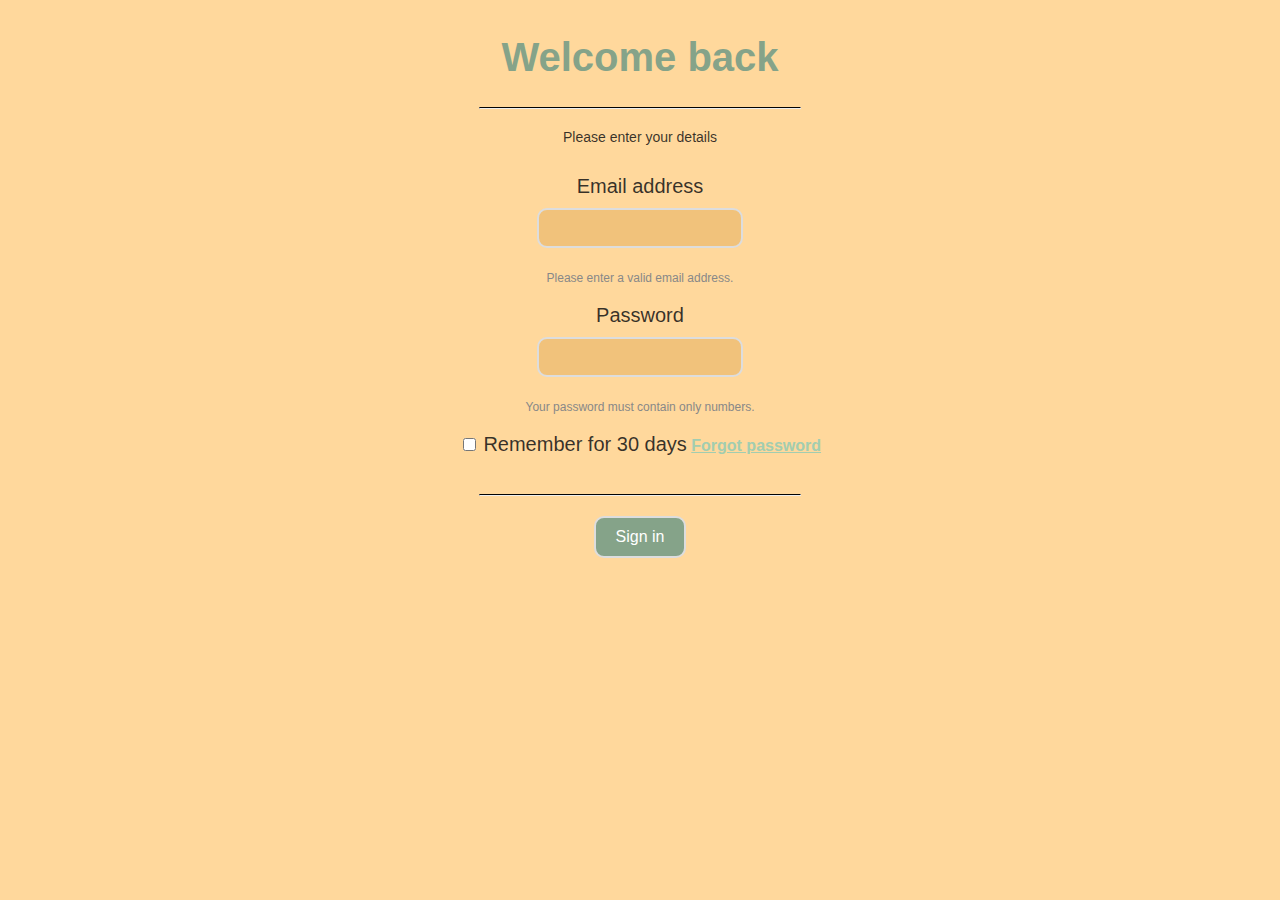
==== sign-in.html @ 677997a5 "add style" ====
<!DOCTYPE html>
<html lang="en">
<head>
    <meta charset="UTF-8">
    <meta name="viewport" content="width=device-width, initial-scale=1.0">
    <title>Sign in</title>
    <!-- add Icon -->
     
    <link rel="icon" href="assets/icon2.png" type="image/x-icon"/>
    <!-- add style -->
    <link rel="stylesheet" href="styles/style-sign-up.css">
</head>
<body>
    <center>
    <h1> <strong>Welcome back</strong> </h1>
    <hr/>
    <p>Please enter your details</p>
    <form action="bib.html" method="get">
        
        <!-- Email Input -->
        
        <label for="email">Email address</label><br>
        <input type="email" id="email"  required><br>
        <small>Please enter a valid email address.</small><br><br>

        <!-- password Input -->

        <label for="password">Password</label><br>
        <input type="password" id="password"  required><br>
        <small>Your password must contain only numbers.</small><br><br>

        <!-- checkbox Input -->

            <input type="checkbox" id="remember">
            <label for="remember">Remember for 30 days</label>
            <a href="#" id="forgot-password"> <strong>Forgot password</strong> </a>
        <br>
        <br>
        <hr/>
      <!-- Submit Button -->  

        <button type="submit">Sign in</button>
    </form>
</center>
</body>
</html>
---- styles/style-sign-up.css ----
/* Style body*/
body {
    font-family: Arial, Helvetica, sans-serif;
    background-color: #FFD89C;
    color: #131313da;
    display: flex;
    justify-content: center;
    align-items: center;
    height: 50%;
}
/* Style du titre */
h1 {

    font-size: 40px;
    color: #85A389;
    margin-bottom: 50;
}

/* Style du paragraphe et liens  */
p {
    font-size: 14px;
    margin-bottom: 30px;
}

a {
    color: #A2CDB0;
    
}

a:visited {
    color: #bc0808;
}
/* Style du labels */
label {
    font-size: 20px;
    margin-bottom: 4%;
    display: inline;
    text-align: center;
    
}
/* Style des champs de saisie */
input[type="email"],
 input[type="text"], 
 input[type="password"] {
    width: 50%;
    padding: 10px;
    margin: 10px 0 20px 0;
    border: 2px solid #ddd;
    border-radius: 10px;
    font-size: 14px;
    background-color: #F1C27B }


    /* Style du bouton d'envoi */
button {
    background-color: #85A389;
    color: white;
    border: 2px solid #ddd;
    padding: 10px 20px;
    border-radius: 10px;
    font-size: 16px;
    
}

button:hover {
    background-color: #A2CDB0;
}
    /* Style du texte sous le formulaire */
small {
    font-size: 12px;
    color: #888;
}
    hr {
        margin: 20px ;
        
        border-top: 1px solid #040404;
    }
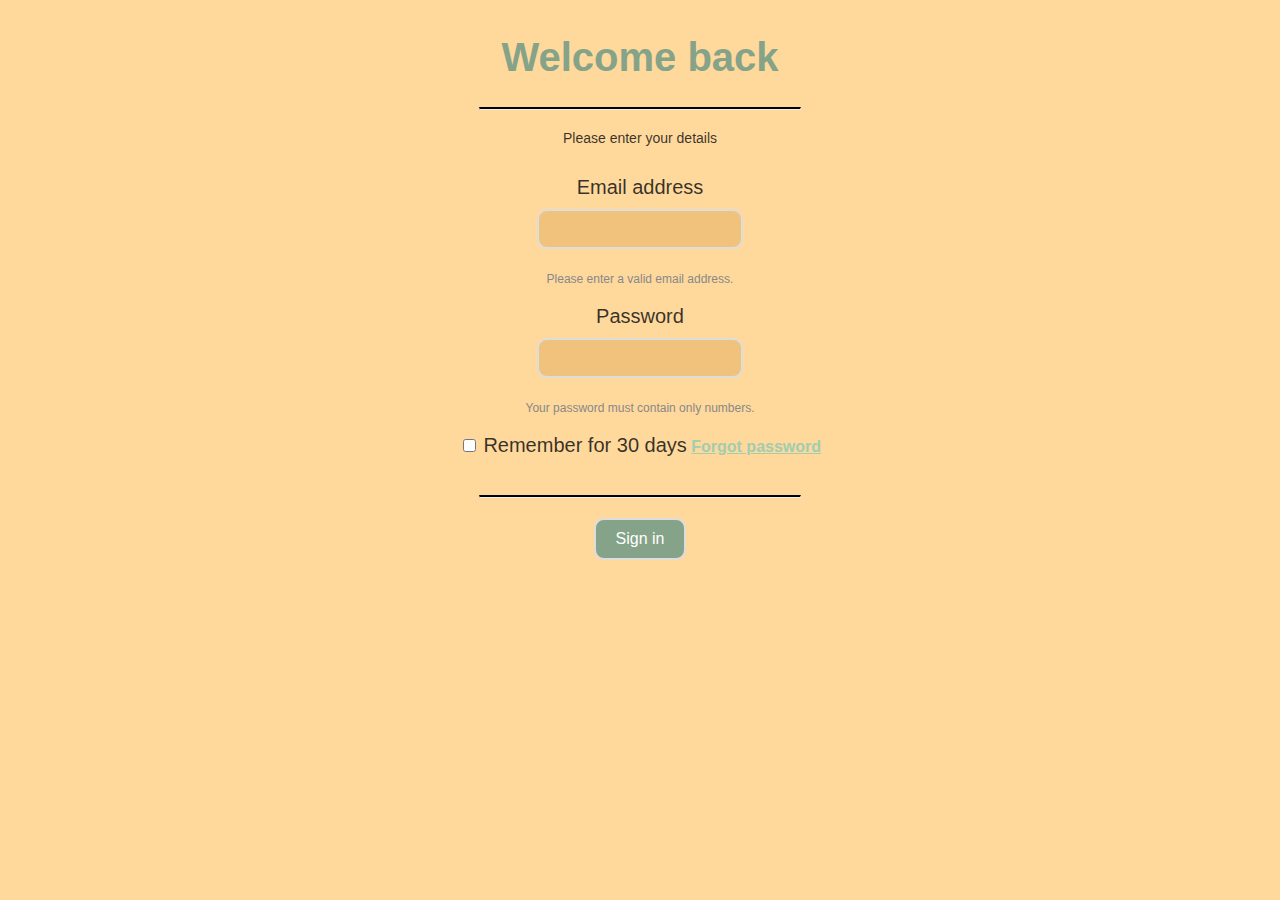
==== commit 5fbdd89c: "add style sign in" ====
--- a/sign-in.html
+++ b/sign-in.html
@@ -8,7 +8,7 @@
      
     <link rel="icon" href="assets/icon2.png" type="image/x-icon"/>
     <!-- add style -->
-    <link rel="stylesheet" href="styles/style-sign-up.css">
+    <link rel="stylesheet" href="styles/style-sign-in.css">
 </head>
 <body>
     <center>
--- a/styles/style-sign-in.css
+++ b/styles/style-sign-in.css
@@ -0,0 +1,74 @@
+/* Style body*/
+body {
+    font-family: Arial, Helvetica, sans-serif;
+    background-color: #FFD89C;
+    color: #131313da;
+    display: flex;
+    justify-content: center;
+    align-items: center;
+    height: 50%;
+}
+/* Style du titre */
+h1 {
+
+    font-size: 40px;
+    color: #85A389;
+    margin-bottom: 50;
+}
+/* Style du paragraphe et liens  */
+p {
+    font-size: 14px;
+    margin-bottom: 30px;}
+a {
+        color: #A2CDB0;
+        
+  }
+    
+ a:visited {
+        color: #bc0808;    
+}
+/* Style du labels */
+label {
+    font-size: 20px;
+    margin-bottom: 4%;
+    display: inline;
+    text-align: center;
+    
+}
+/* Style des champs de saisie */
+input[type="email"],
+
+ input[type="password"] {
+    width: 50%;
+    padding: 10px;
+    margin: 10px 0 20px 0;
+    border: 2px solid #ddd;
+    border-radius: 10px;
+    font-size: 14px;
+    background-color: #F1C27B }
+
+/* Style du bouton d'envoi */
+button {
+    background-color: #85A389;
+    color: white;
+    border: 2px solid #ddd;
+    padding: 10px 20px;
+    border-radius: 10px;
+    font-size: 16px;
+    
+}
+
+button:hover {
+    background-color: #A2CDB0;
+}    
+
+/* Style du texte sous le formulaire */
+small {
+    font-size: 12px;
+    color: #888;
+}
+hr {
+    margin: 20px ;
+    
+    border-top: 2px solid #040404;
+}